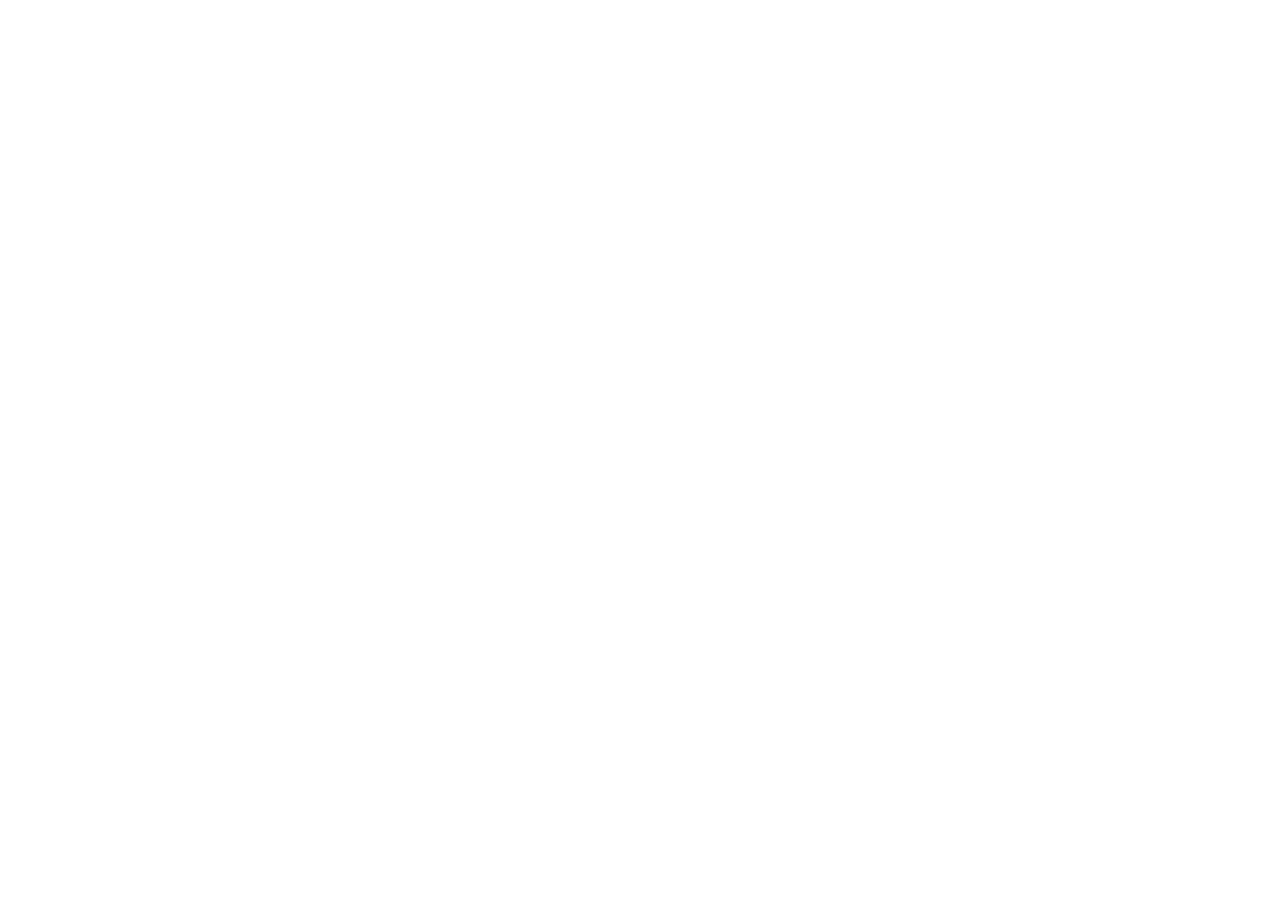
==== index.html @ ce4165e0 "VJP" ====
<!DOCTYPE html>
<html>

    <head>
        <meta charset="UTF-8" />
        <meta name="author" content="Queen of England" />
        <meta name="description" content="The manifest!" />
        <link rel="shortcut icon" href="joku tiedosto" />
        <title>Mata faking QUEEN</title>
        
    </head>  
    
        <body>
            
        </body>
    
 </html>
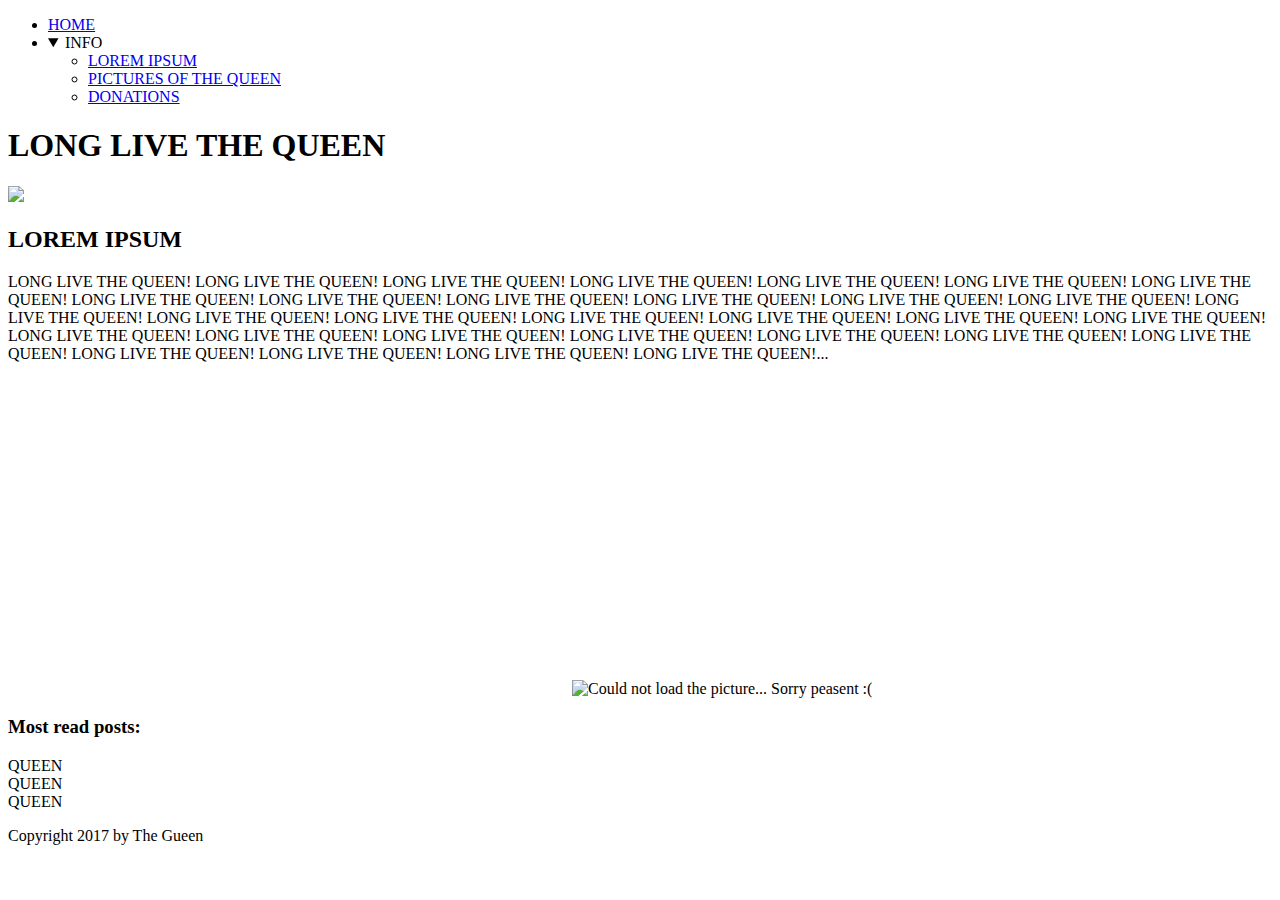
==== commit 8b847ef0: "Muutin tiedoston nimen" ====
--- a/index.html
+++ b/index.html
@@ -2,6 +2,7 @@
 <html>
 
     <head>
+    
         <meta charset="UTF-8" />
         <meta name="author" content="Queen of England" />
         <meta name="description" content="The manifest!" />
@@ -11,6 +12,48 @@
     </head>  
     
         <body>
+        
+            <nav>
+                <ul>
+                    <li>  <a href="#">   HOME  </a>  </li>
+                    <li>
+                        <details open>
+                            <summary>INFO</summary>
+                                <ul>
+                                    <li><a href="#first">LOREM IPSUM</a></li>
+                    <li>  <a href="#">   PICTURES OF THE QUEEN  </a>  </li>
+                    <li>  <a href="#">   DONATIONS  </a>  </li>
+                </ul>
+            </nav>
+            
+            <header>
+                <h1>LONG LIVE THE QUEEN</h1>
+                <img src= assetd/"....png">
+            </header>
+            
+            <section>
+                    <article id="first">
+                    <h2>LOREM IPSUM</h2>
+                    <p>LONG LIVE THE QUEEN! LONG LIVE THE QUEEN! LONG LIVE THE QUEEN! LONG LIVE THE QUEEN! LONG LIVE THE QUEEN! LONG LIVE THE QUEEN! LONG LIVE THE QUEEN! LONG LIVE THE QUEEN! LONG LIVE THE QUEEN! LONG LIVE THE QUEEN! LONG LIVE THE QUEEN! LONG LIVE THE QUEEN! LONG LIVE THE QUEEN! LONG LIVE THE QUEEN! LONG LIVE THE QUEEN! LONG LIVE THE QUEEN! LONG LIVE THE QUEEN! LONG LIVE THE QUEEN! LONG LIVE THE QUEEN! LONG LIVE THE QUEEN! LONG LIVE THE QUEEN! LONG LIVE THE QUEEN! LONG LIVE THE QUEEN! LONG LIVE THE QUEEN! LONG LIVE THE QUEEN! LONG LIVE THE QUEEN! LONG LIVE THE QUEEN! LONG LIVE THE QUEEN! LONG LIVE THE QUEEN! LONG LIVE THE QUEEN! LONG LIVE THE QUEEN!...</p>
+                    <iframe width="560" height="315" src="https://www.youtube.com/embed/yJQRTQJL7jQ" frameborder="0" allowfullscreen></iframe>
+                    <img src="http://ichef.bbci.co.uk/news/624/cpsprodpb/145E7/production/_89313438_queenwine.jpg"
+                    alt="Could not load the picture... Sorry peasent :(" width=500
+                    />
+                    </article>
+            </section>
+            
+            <aside>
+            <article>
+                <h3>Most read posts:</h3>
+                <li> QUEEN </li>
+                <li> QUEEN </li>
+                <li> QUEEN </li>
+            </aside>
+            </article>
+            
+            <footer>
+                <p>Copyright 2017 by The Gueen </p>
+            </footer>
             
         </body>
     
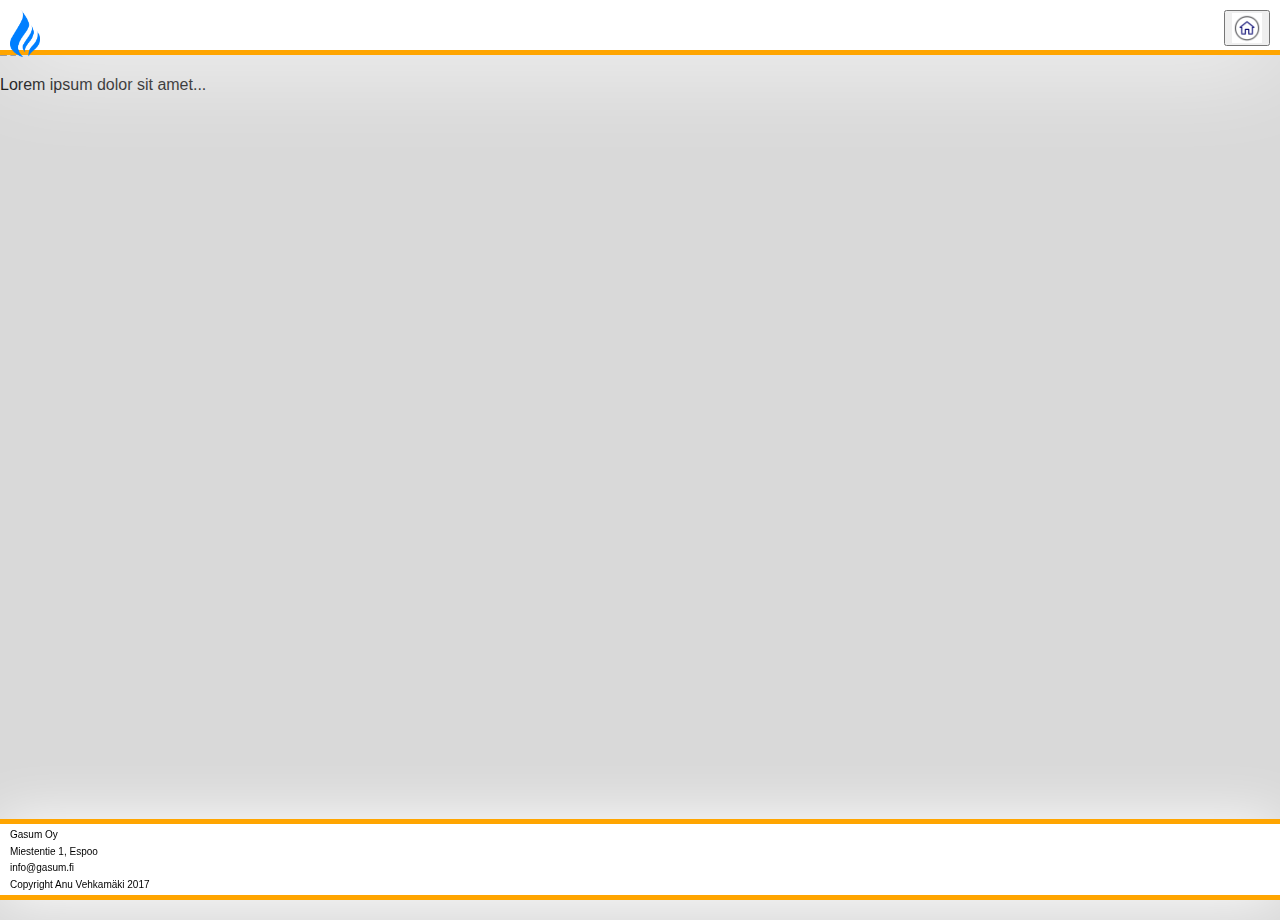
==== commit 3317f7b1: "nettisivut" ====
--- a/index.html
+++ b/index.html
@@ -1,60 +1,68 @@
 <!DOCTYPE html>
 <html>
-
     <head>
-    
+        
         <meta charset="UTF-8" />
-        <meta name="author" content="Queen of England" />
-        <meta name="description" content="The manifest!" />
-        <link rel="shortcut icon" href="joku tiedosto" />
-        <title>Mata faking QUEEN</title>
+        <meta name="description" content="Maakaasukampanjasivut">
+        <meta name="keywords" content="maakaasu, kampanja, energia, uusiutumaton, kampanjasivut, gasum">
+        <meta name="author" content="Anu Vehkamäki">
+        
+        <link href="https://fonts.googleapis.com/css?family=Slabo+27px" rel="stylesheet">
+                
+        <meta name="viewport" content="width=device-width, initial-scale=1.0">
+        
+        <!-- Favicon ikoni verkkosivuilla -->
+        <link rel="icon" href="images.png">
+        <!-- Favicon ikoni mobiilisivuilla -->
+        <link rel="apple-touch-icon-precomposed" href="apple-touch-icon-precomposed.png">
+        
+        <title>Maakaasukampanja</title>
+        
+        <!-- Poistaa CSS:n oletusasetukset-->
+        <link rel="stylesheet" type="text/css" href="normalize.css">
+        
+        <!-- Liittää CSS-stylesheetin HTML koodiin-->
+        <link rel="stylesheet" type="text/css" href="stylesheet.css">
         
     </head>  
+
+
+<body> 
+            
+        <div id="header">
+        
+            <img class="logo" src="naturalgaslogo.png">
+            
+			<div class="dropdown">
+                  <button class="dropbtn"><img class="menu" src="home2.png"></button>
+                  <div class="dropdown-content" style="right: 0px; left: auto;">
+                    <b href="index.html">Etusivu</b>
+                    <a href="kampanja.html">Kampanja</a>
+                    <a href="ajankohtaista.htm l">Ajankohtaista</a>
+            </div>
+        </div>
+        </div>
+		
+    <div id="content">
+		
+		<div id="helsinki">
+			<img src="helsinki.jpg" />
+		</div> 
+    </div>
     
-        <body>
+    <div id="lämpö">
+			<p>Lorem ipsum dolor sit amet...</p>
+		</div>
+    
+    <div id="footer">
+        <div id="foottext">
+                <p>Gasum Oy</p>
+                <p>Miestentie 1, Espoo</p>
+                <p>info@gasum.fi</p>
+                <p>Copyright Anu Vehkamäki 2017</p>
+        </div>
+    </div>
         
-            <nav>
-                <ul>
-                    <li>  <a href="#">   HOME  </a>  </li>
-                    <li>
-                        <details open>
-                            <summary>INFO</summary>
-                                <ul>
-                                    <li><a href="#first">LOREM IPSUM</a></li>
-                    <li>  <a href="#">   PICTURES OF THE QUEEN  </a>  </li>
-                    <li>  <a href="#">   DONATIONS  </a>  </li>
-                </ul>
-            </nav>
-            
-            <header>
-                <h1>LONG LIVE THE QUEEN</h1>
-                <img src= assetd/"....png">
-            </header>
-            
-            <section>
-                    <article id="first">
-                    <h2>LOREM IPSUM</h2>
-                    <p>LONG LIVE THE QUEEN! LONG LIVE THE QUEEN! LONG LIVE THE QUEEN! LONG LIVE THE QUEEN! LONG LIVE THE QUEEN! LONG LIVE THE QUEEN! LONG LIVE THE QUEEN! LONG LIVE THE QUEEN! LONG LIVE THE QUEEN! LONG LIVE THE QUEEN! LONG LIVE THE QUEEN! LONG LIVE THE QUEEN! LONG LIVE THE QUEEN! LONG LIVE THE QUEEN! LONG LIVE THE QUEEN! LONG LIVE THE QUEEN! LONG LIVE THE QUEEN! LONG LIVE THE QUEEN! LONG LIVE THE QUEEN! LONG LIVE THE QUEEN! LONG LIVE THE QUEEN! LONG LIVE THE QUEEN! LONG LIVE THE QUEEN! LONG LIVE THE QUEEN! LONG LIVE THE QUEEN! LONG LIVE THE QUEEN! LONG LIVE THE QUEEN! LONG LIVE THE QUEEN! LONG LIVE THE QUEEN! LONG LIVE THE QUEEN! LONG LIVE THE QUEEN!...</p>
-                    <iframe width="560" height="315" src="https://www.youtube.com/embed/yJQRTQJL7jQ" frameborder="0" allowfullscreen></iframe>
-                    <img src="http://ichef.bbci.co.uk/news/624/cpsprodpb/145E7/production/_89313438_queenwine.jpg"
-                    alt="Could not load the picture... Sorry peasent :(" width=500
-                    />
-                    </article>
-            </section>
-            
-            <aside>
-            <article>
-                <h3>Most read posts:</h3>
-                <li> QUEEN </li>
-                <li> QUEEN </li>
-                <li> QUEEN </li>
-            </aside>
-            </article>
-            
-            <footer>
-                <p>Copyright 2017 by The Gueen </p>
-            </footer>
-            
-        </body>
+    </body>
     
- </html>+</html>--- a/stylesheet.css
+++ b/stylesheet.css
@@ -0,0 +1,133 @@
+html,
+body {
+    min-height: 100%;
+    min-width: 100%;
+	padding-top: 20px;
+	background-color: #D9D9D9;
+}
+
+#header {
+    background-color: white;
+    width: 100%;
+    max-height: 50px;
+    box-shadow: 0px 1px 100px white;
+    border-bottom: 5px solid orange;
+    position:fixed;
+    top:0px;
+}
+
+.logo {
+    width: 30px;
+    height: auto;
+    margin: 0;
+    padding: 10px;
+    }
+
+.menu {
+    float: right;
+    width: 30px;
+    height: auto;
+    background-color: white;
+      }
+
+<style>
+
+        .dropbtn {
+            color: black;
+            border: none;
+            cursor: pointer;
+            background-color: #D9D9D9;
+        }
+        
+
+        .dropdown {
+            float: right;
+            position: relative;
+            display: inline-block;
+            margin-top: 10px;
+            margin-right: 10px;
+        }
+
+        .dropdown-content {
+            display: none;
+            position: absolute;
+            background-color: #D9D9D9;
+            min-width: 50px;
+            box-shadow: 0px 1px 60px 0px white;
+            z-index: 1;
+        }
+
+        .dropdown-content a {
+            color: white;
+            font-size: 13px;
+            padding: 5px 13px;
+            text-decoration: none;
+            display: block;
+        }
+
+        .dropdown-content b{
+            color: #127ade;
+            font-size: 13px;
+            padding: 5px 13px;
+            text-decoration: none;
+            display: block;
+        }
+
+        .dropdown-content a:hover {
+            background-color: #127ade;
+        }
+
+        .dropdown:hover .dropdown-content {
+            display: block;
+        }
+
+</style>
+
+
+#wrapper h3 {
+	color: #fff;
+	line-height: 40px;
+}
+
+#wrapper a {
+	color: #fff;
+	text-decoration: none;
+}
+
+#helsinki img{
+    max-width: 350px;
+    height: auto;
+}
+
+
+#footer {
+    width: 100%;
+    max-height: 95px;
+    background-color: white;
+    color: black;
+    box-shadow: 0px 1px 60px 0px white;
+    font-size: 10px;
+    margin-left: 0px;
+    padding: 0;
+    border-bottom: 5px solid orange;
+    border-top: 5px solid orange;
+    border-color: orange;
+    /** Saa footerin pysymään sivun alalaidassa**/
+    position:fixed;
+    bottom:0;
+}
+
+#foottext {
+    margin-top: 5px;
+}
+
+#footer p{
+    margin-left: 10px;
+    margin-top: 0px;
+    margin-bottom: 5px;
+}
+
+
+
+
+
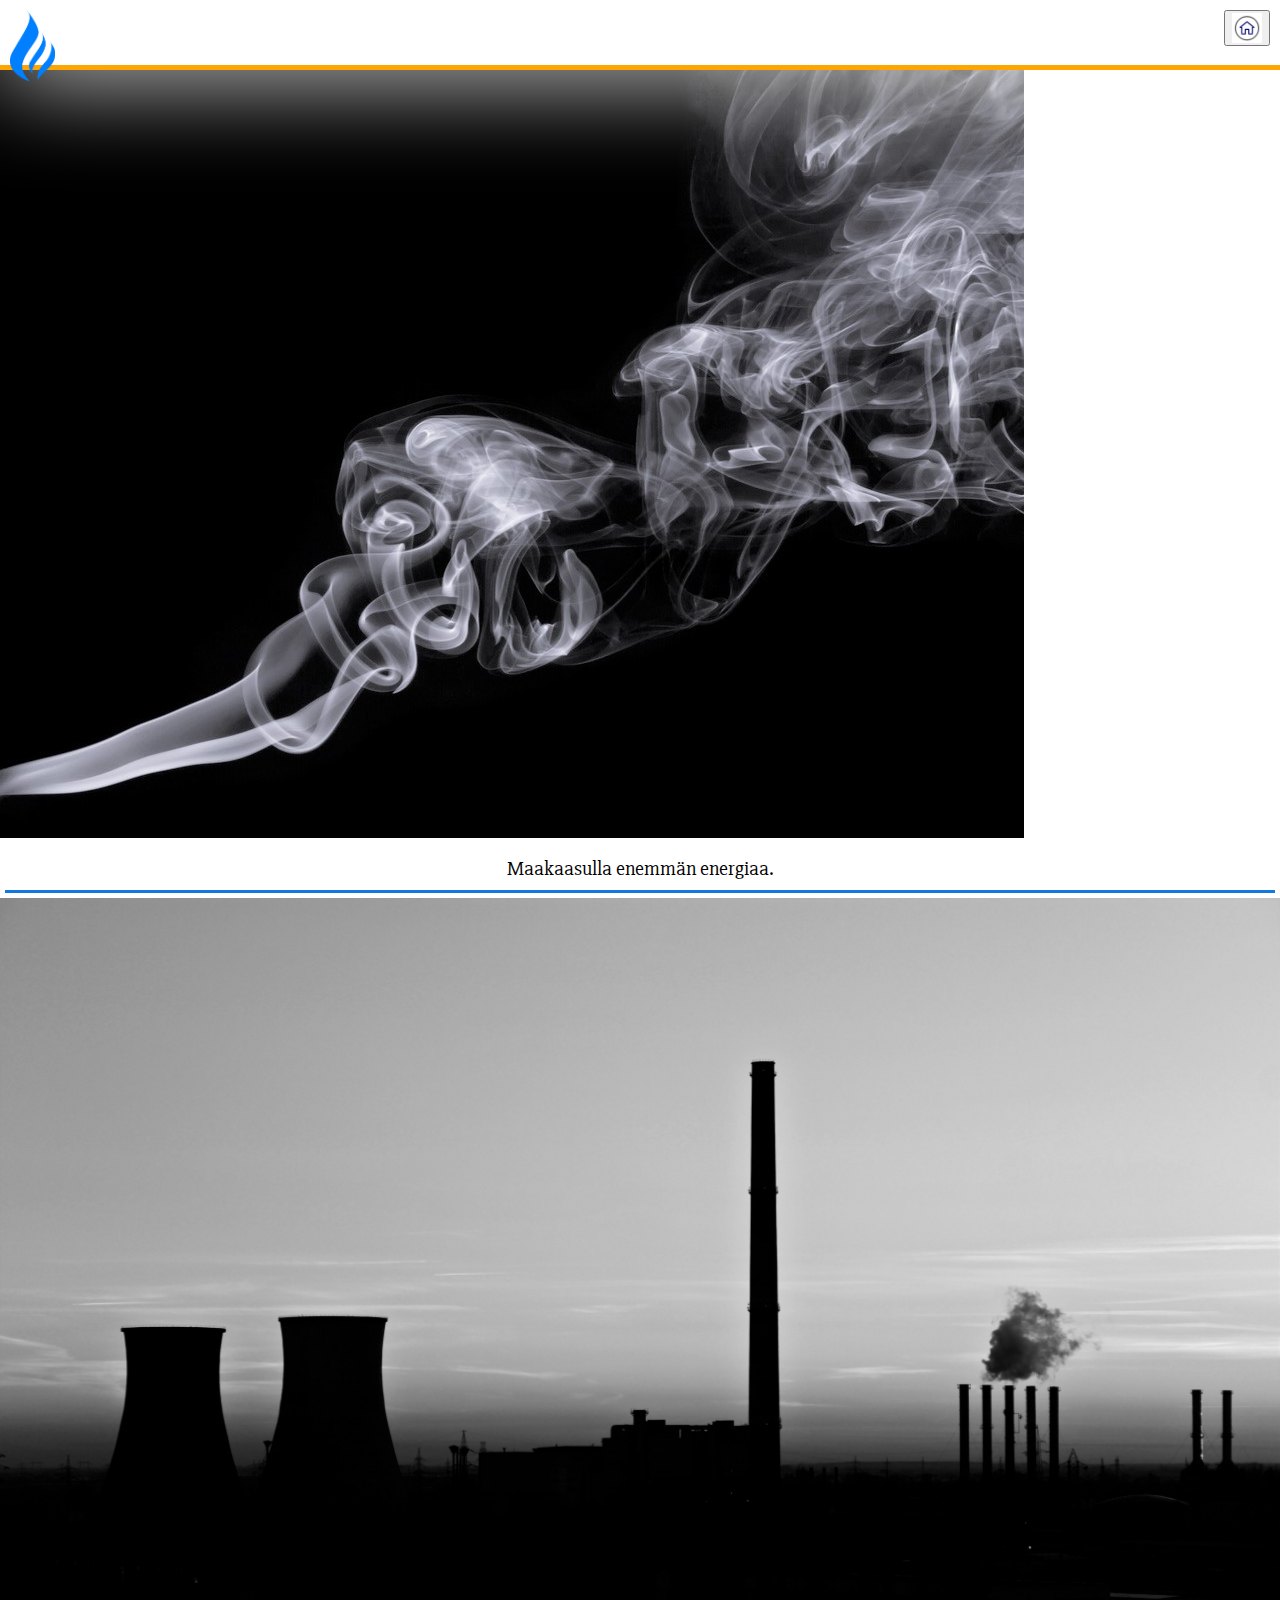
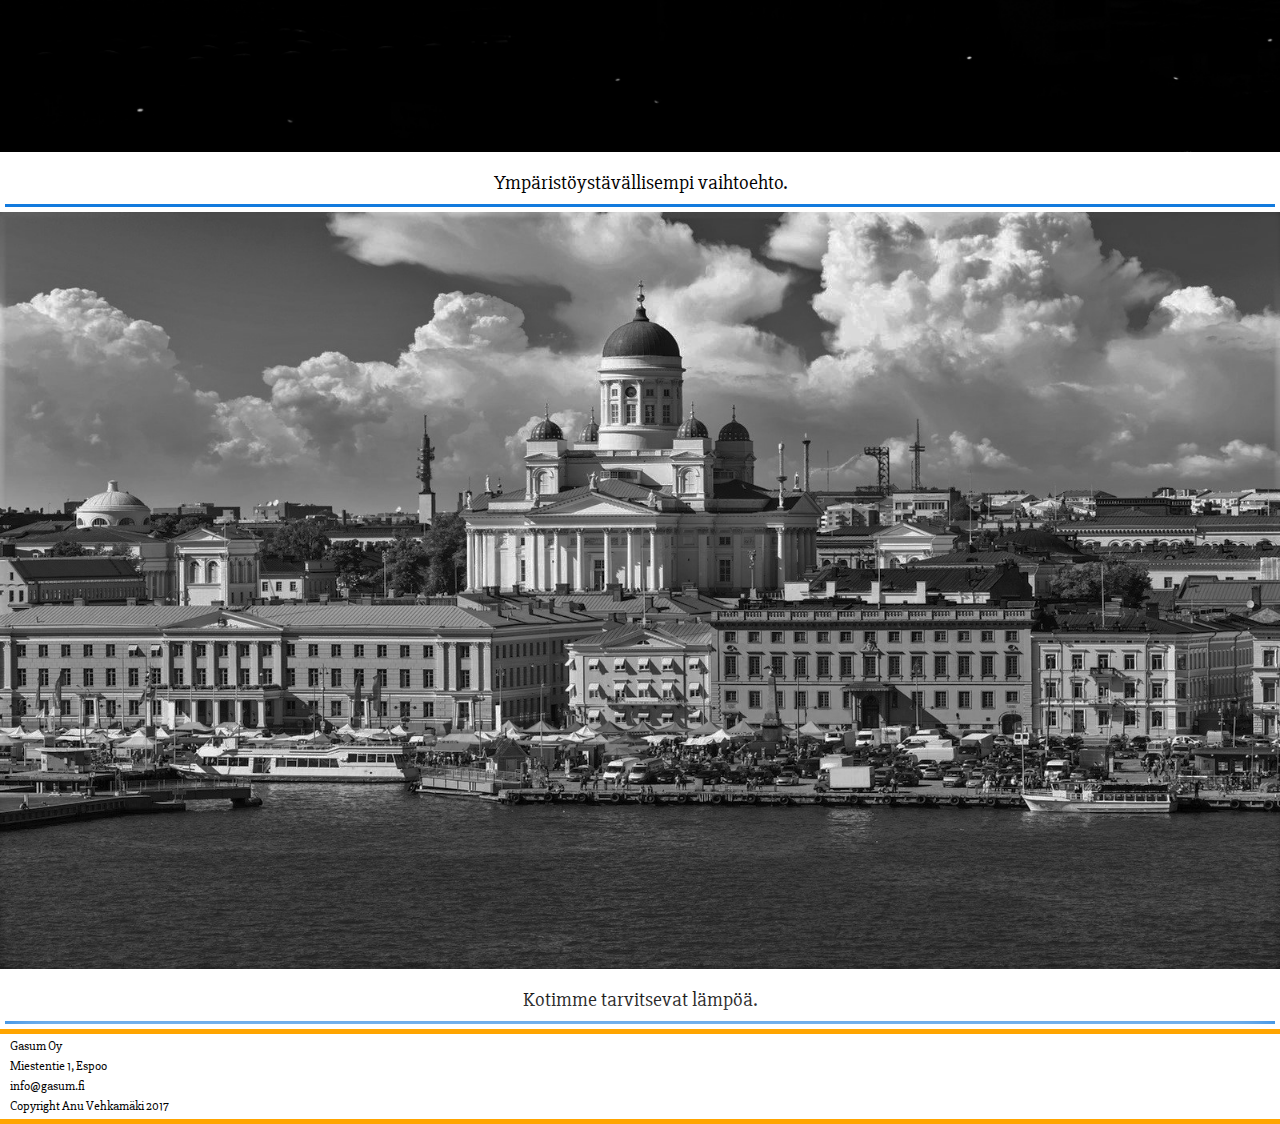
==== commit bfe78d5c: "lo" ====
--- a/index.html
+++ b/index.html
@@ -32,7 +32,14 @@
         <div id="header">
         
             <img class="logo" src="naturalgaslogo.png">
+           
+        <!--
+        <div class="maakaasu">
+			<p>MAAKAASU- Energiaa nyt.</p>
+		</div> 
             
+    -->
+    
 			<div class="dropdown">
                   <button class="dropbtn"><img class="menu" src="home2.png"></button>
                   <div class="dropdown-content" style="right: 0px; left: auto;">
@@ -45,14 +52,37 @@
 		
     <div id="content">
 		
+        <div id="savu">
+			<img src="gas.jpg" />
+		</div> 
+    
+    <div id="maakaasu">
+			<p>Maakaasulla enemmän energiaa.</p>
+		</div>
+        
 		<div id="helsinki">
-			<img src="helsinki.jpg" />
+    
+    <div id="tehdas">
+			<img src="p%C3%A4%C3%A4st%C3%B6t.jpeg" />
 		</div> 
-    </div>
+        
+    <div id="päästöt">
+			<p>Ympäristöystävällisempi vaihtoehto.</p>
+		</div>
+    
+    <img src="helsinkimobile.jpg" />
+		</div> 
     
     <div id="lämpö">
-			<p>Lorem ipsum dolor sit amet...</p>
-		</div>
+			<p>Kotimme tarvitsevat lämpöä.</p>
+		</div>    
+            
+            
+        
+        
+        
+    
+    </div>
     
     <div id="footer">
         <div id="foottext">
--- a/stylesheet.css
+++ b/stylesheet.css
@@ -3,25 +3,33 @@
     min-height: 100%;
     min-width: 100%;
 	padding-top: 20px;
-	background-color: #D9D9D9;
+	background-color: white;
+    margin-top: 15px;
 }
 
 #header {
     background-color: white;
     width: 100%;
-    max-height: 50px;
+    max-height: 65px;
     box-shadow: 0px 1px 100px white;
     border-bottom: 5px solid orange;
     position:fixed;
-    top:0px;
+    top: 0;
 }
 
 .logo {
-    width: 30px;
+    width: 45px;
     height: auto;
     margin: 0;
     padding: 10px;
     }
+/**
+.maakaasu p{
+    width: 30px;
+    font-size: 15px;
+    float: left;
+}
+**/
 
 .menu {
     float: right;
@@ -51,24 +59,26 @@
         .dropdown-content {
             display: none;
             position: absolute;
-            background-color: #D9D9D9;
+            background-color: white;
             min-width: 50px;
-            box-shadow: 0px 1px 60px 0px white;
+            border: 3px solid black;
+            box-shadow: 0px 1px 60px 0px black;
             z-index: 1;
+            font-family: 'Slabo 27px', serif;
         }
 
         .dropdown-content a {
-            color: white;
-            font-size: 13px;
-            padding: 5px 13px;
+            color: black;
+            font-size: 20px;
+            padding: 15px 18px;
             text-decoration: none;
             display: block;
         }
 
         .dropdown-content b{
             color: #127ade;
-            font-size: 13px;
-            padding: 5px 13px;
+            font-size: 20px;
+            padding: 15px 18px;
             text-decoration: none;
             display: block;
         }
@@ -94,10 +104,21 @@
 	text-decoration: none;
 }
 
-#helsinki img{
-    max-width: 350px;
+#content img {
+    max-width: 100%;
+    min-width: 300px;
     height: auto;
 }
+
+#content p {
+    font-size: 20px;
+    text-align: center;
+    margin: 5px;
+    padding: 10px;
+    border-bottom: 3px solid #127ade;
+    font-family: 'Slabo 27px', serif;
+}
+
 
 
 #footer {
@@ -106,19 +127,17 @@
     background-color: white;
     color: black;
     box-shadow: 0px 1px 60px 0px white;
-    font-size: 10px;
-    margin-left: 0px;
-    padding: 0;
+    font-size: 13px;
     border-bottom: 5px solid orange;
     border-top: 5px solid orange;
-    border-color: orange;
     /** Saa footerin pysymään sivun alalaidassa**/
-    position:fixed;
+    position: relative;
     bottom:0;
 }
 
 #foottext {
     margin-top: 5px;
+    font-family: 'Slabo 27px', serif;
 }
 
 #footer p{
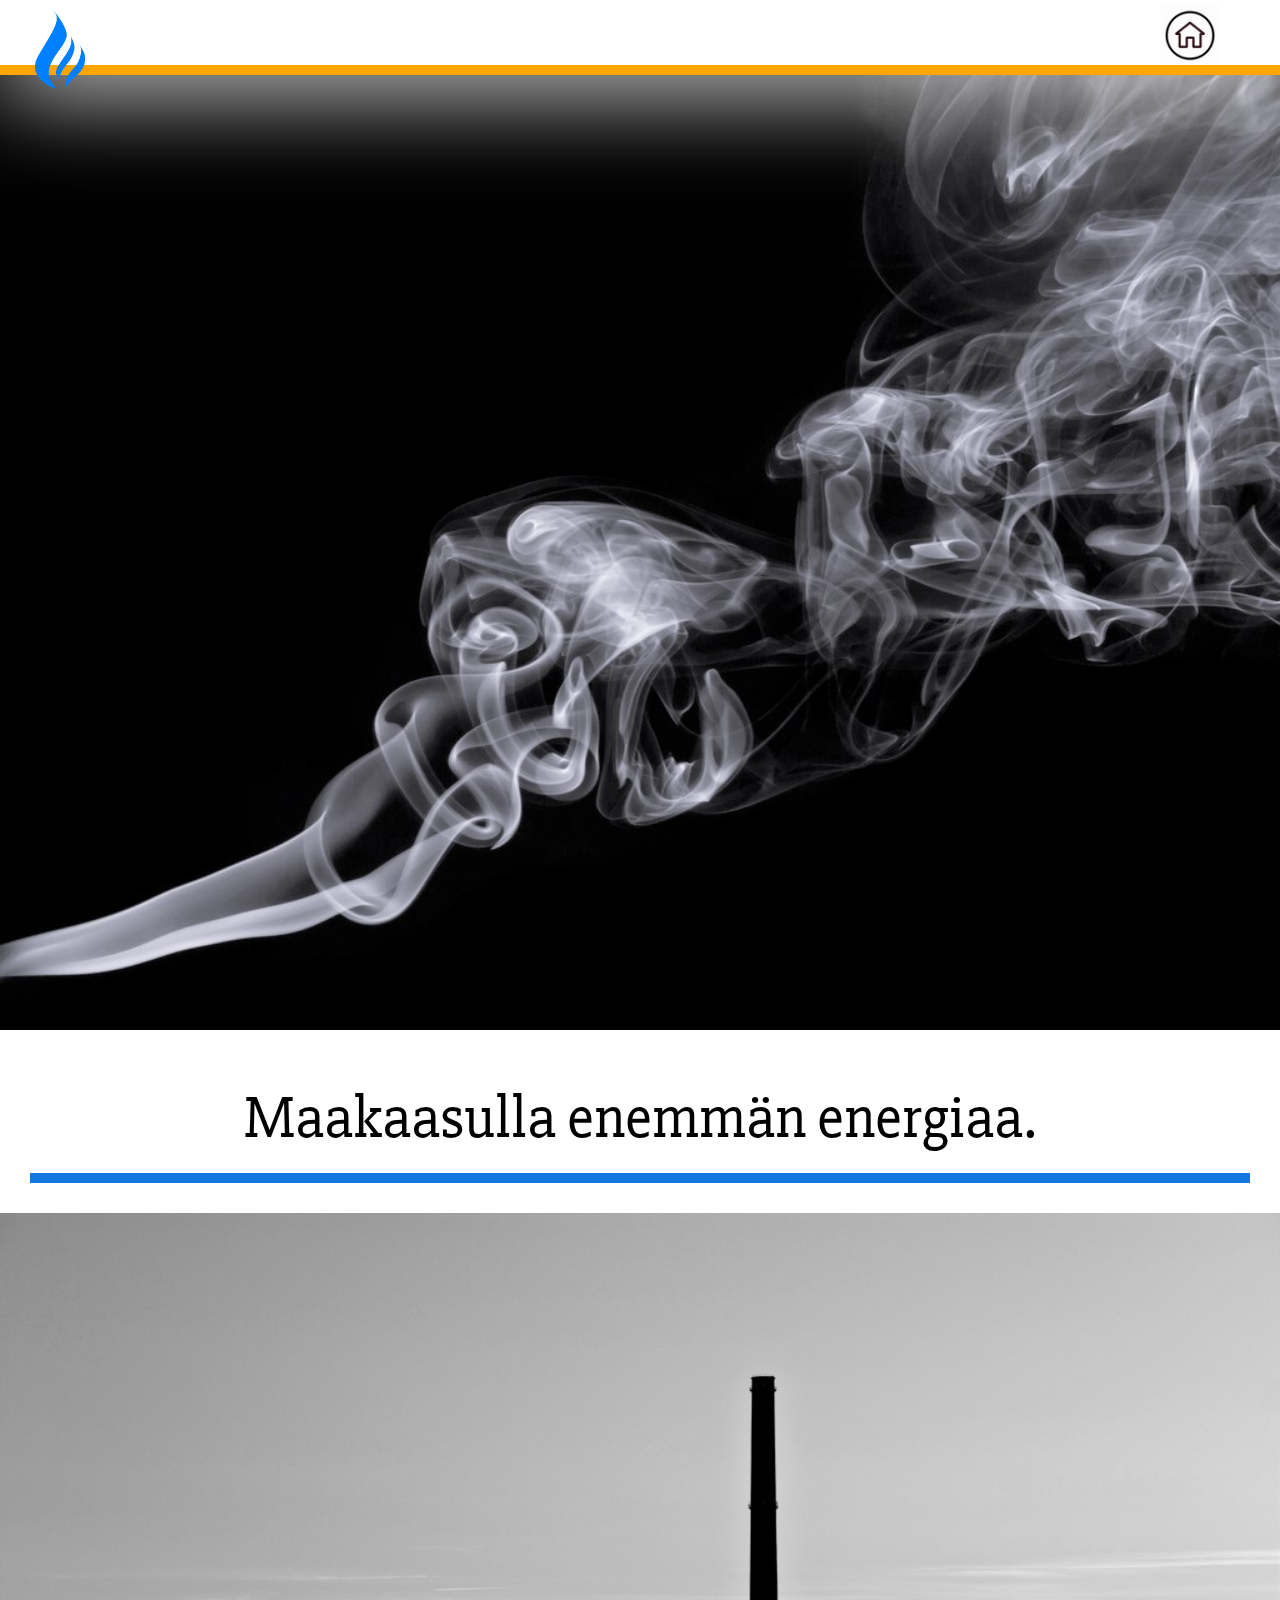
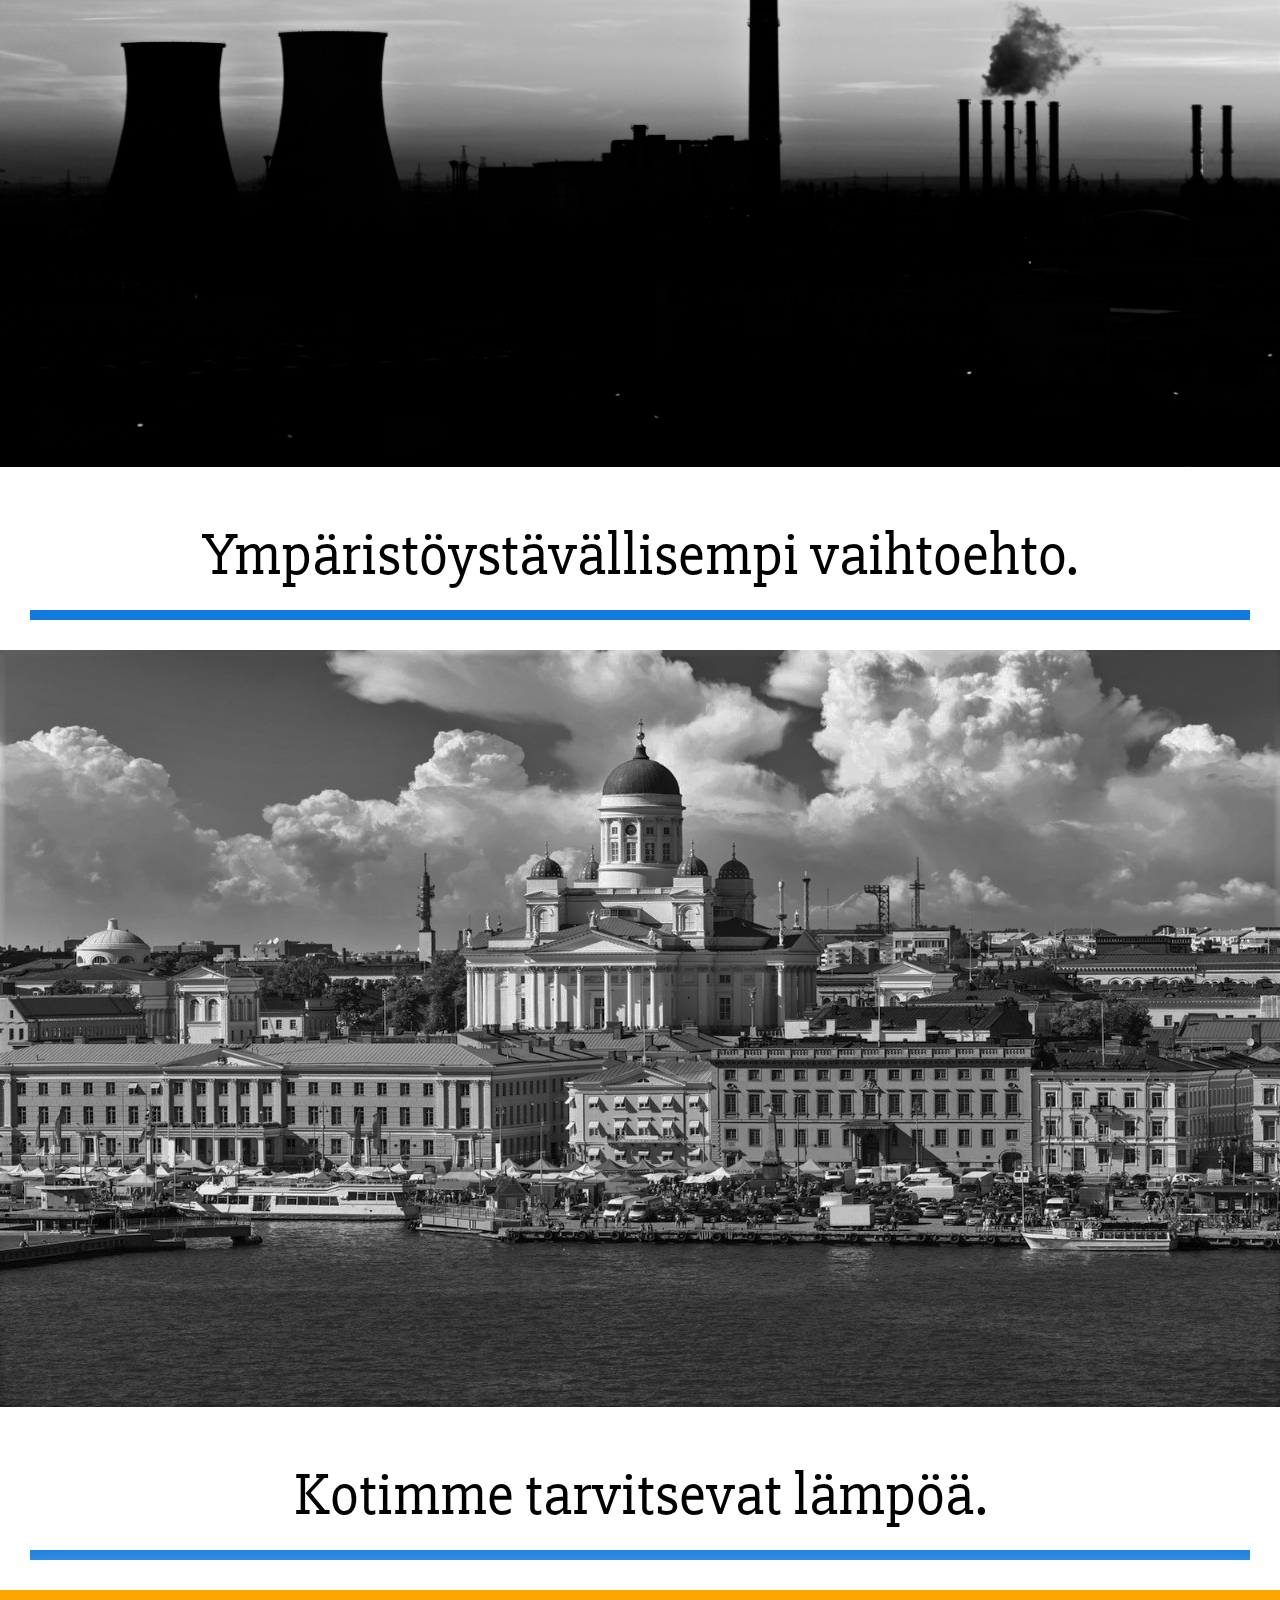
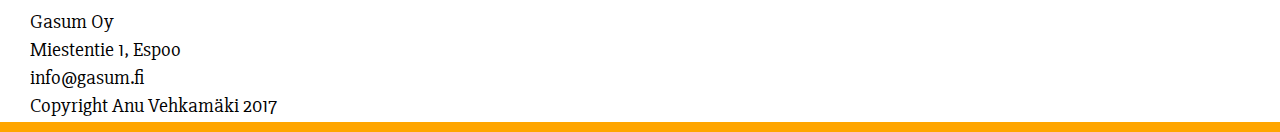
==== commit 24535638: "hmm" ====
--- a/index.html
+++ b/index.html
@@ -7,6 +7,7 @@
         <meta name="keywords" content="maakaasu, kampanja, energia, uusiutumaton, kampanjasivut, gasum">
         <meta name="author" content="Anu Vehkamäki">
         
+        <!--Fontti-->
         <link href="https://fonts.googleapis.com/css?family=Slabo+27px" rel="stylesheet">
                 
         <meta name="viewport" content="width=device-width, initial-scale=1.0">
@@ -33,55 +34,49 @@
         
             <img class="logo" src="naturalgaslogo.png">
            
-        <!--
-        <div class="maakaasu">
-			<p>MAAKAASU- Energiaa nyt.</p>
-		</div> 
-            
-    -->
-    
+            <!--"dropdown"-valikko-->
 			<div class="dropdown">
-                  <button class="dropbtn"><img class="menu" src="home2.png"></button>
+                  <div class="dropbtn"><img class="menu" src="home.png"></div>
                   <div class="dropdown-content" style="right: 0px; left: auto;">
                     <b href="index.html">Etusivu</b>
                     <a href="kampanja.html">Kampanja</a>
-                    <a href="ajankohtaista.htm l">Ajankohtaista</a>
+                    <a href="ajankohtaista.html">Ajankohtaista</a>
             </div>
         </div>
         </div>
 		
     <div id="content">
 		
+        <!--Kuva-->
         <div id="savu">
 			<img src="gas.jpg" />
 		</div> 
     
-    <div id="maakaasu">
+        <!--Teksti-->
+        <div id="maakaasu">
 			<p>Maakaasulla enemmän energiaa.</p>
 		</div>
         
-		<div id="helsinki">
-    
-    <div id="tehdas">
+        <!--Kuva-->
+        <div id="tehdas">
 			<img src="p%C3%A4%C3%A4st%C3%B6t.jpeg" />
 		</div> 
         
-    <div id="päästöt">
+        <!--Teksti-->
+        <div id="päästöt">
 			<p>Ympäristöystävällisempi vaihtoehto.</p>
 		</div>
     
-    <img src="helsinkimobile.jpg" />
+        <!--Kuva-->
+        <div id="helsinki">
+        <img src="helsinkimobile.jpg" />
 		</div> 
     
-    <div id="lämpö">
+        <!--Teksti-->
+        <div id="lämpö">
 			<p>Kotimme tarvitsevat lämpöä.</p>
 		</div>    
             
-            
-        
-        
-        
-    
     </div>
     
     <div id="footer">
--- a/stylesheet.css
+++ b/stylesheet.css
@@ -1,3 +1,5 @@
+/** Yleisesti verkkosivujen CSS koodit sekä etusivun CSS koodit **/
+
 html,
 body {
     min-height: 100%;
@@ -23,21 +25,15 @@
     margin: 0;
     padding: 10px;
     }
-/**
-.maakaasu p{
-    width: 30px;
-    font-size: 15px;
-    float: left;
-}
-**/
 
 .menu {
     float: right;
-    width: 30px;
+    width: 45px;
     height: auto;
     background-color: white;
       }
 
+/** Asettaa valikon tyylit ja "layoutin"**/
 <style>
 
         .dropbtn {
@@ -61,6 +57,7 @@
             position: absolute;
             background-color: white;
             min-width: 50px;
+            margin-top: 43px;
             border: 3px solid black;
             box-shadow: 0px 1px 60px 0px black;
             z-index: 1;
@@ -146,7 +143,204 @@
     margin-bottom: 5px;
 }
 
-
-
-
-
+/** "Kampanja"-sivun CSS koodit **/
+
+#jalostamo {
+    max-width: 100%;
+    min-width: 300px;
+    height: auto;
+    padding-bottom: 6px;
+    border-bottom: 3px solid #127ade;
+}
+
+#textcontainer {
+    margin: 25px;
+    font-family: 'Slabo 27px', serif;
+    word-break: normal;
+}
+
+#kampanjajuliste img {
+    max-width: 100%;
+    min-width: 300px;
+    height: auto;
+    padding-top: 10px;
+    border-top: 3px solid #127ade;
+}
+
+
+/** "Ajankohtaista"-sivun CSS koodit **/
+
+/** UUTISIKKUNA TÄHÄN **/
+
+#uutiset p{
+    font-family: 'Slabo 27px', serif;
+    padding-top: 15px;
+    padding-left: 15px;
+}
+
+#video iframe{
+    max-width: 100%;
+    min-width: 300px;
+    height: auto;
+    margin-top: 10px;
+    margin-bottom: 10px;
+    border-top: 3px solid #127ade;
+    border-bottom: 3px solid #127ade;
+    padding-top: 5px;
+    padding-bottom: 5px;
+}
+
+
+/** Tietokoneruudulle tarkoitettu koodi breakpontilla**/
+@media only screen and (min-width: 768px) {
+    
+        #header {
+            height: 130px;
+            box-shadow: 0px 10px 100px white;
+            border-bottom: 10px solid orange;
+    }
+
+        .logo {
+            width: 50px;
+            height: auto;
+            margin-left: 25px;
+            padding: 10px;
+        }
+
+        .menu {
+            width: 60px;
+          }
+
+        .dropdown {
+                margin-top: 5px;
+                margin-right: 60px;
+            }
+
+            .dropdown-content {
+                min-width: 200px;
+                box-shadow: 0px 5px 90px 0px black;
+                margin-top: 56px;
+            }
+
+            .dropdown-content a {
+                font-size: 30px;
+                padding: 15px 22px;
+            }
+
+            .dropdown-content b{
+                font-size: 30px;
+                padding: 15px 22px;
+            }
+
+        #content img {
+            min-width: 100%;
+            height: auto;
+         }
+
+        #content p {
+            font-size: 60px;
+            text-align: center;
+            margin: 30px;
+            padding: 20px;
+            border-bottom: 10px solid #127ade;
+        }
+
+        #footer {
+            width: 100%;
+            max-height: 200px;
+            min-height:100px; 
+            font-size: 20px;
+            border-bottom: 10px solid orange;
+            border-top: 10px solid orange;
+        }
+
+        #foottext {
+            margin-top: 10px;
+            margin-bottom: 5px;
+        }
+
+        #footer p{
+            margin-left: 30px;
+            margin-bottom: 5px;
+        }
+
+        /** "Kampanja"-sivun CSS koodit isommalla näytöllä **/
+
+        #jalostamo {
+            width: 100%;
+            height: auto;
+            padding-bottom: 6px;
+            border-bottom: 6px solid #127ade;
+        }
+
+        #textcontainer {
+            width: 50%;
+            font-size: 20px;
+            margin: 30px;
+            margin-left: 50px;
+            float: left
+        }
+
+        #textcontainer h2 {
+            font-size: 30px;
+        }
+
+        #textcontainer article {
+            font-size: 20px;
+        }
+
+        #kampanjajuliste img {
+            max-width: 100%;
+            min-width: 300px;
+            height: auto;
+            margin: 20px;
+            margin-right: 50px;
+            padding: 10px;
+            border: 6px solid #127ade;
+            float: right;
+        }
+    
+        #footer {
+            clear:both;
+        }
+                
+        #uutiset p{
+            float: center;
+            padding-top: 25px;
+            padding-left: 15px;
+            font-size: 30px;
+        }
+
+        /** "Ajankohtaista"-sivun CSS koodit isommalla näytöllä **/
+
+        #uutiset p{
+            float: center;
+            padding-top: 25px;
+            padding-left: 15px;
+            font-size: 30px;
+        }
+
+        #video iframe{
+            align-content: center;
+            width: 100%;
+            height: auto;
+            margin-top: 10px;
+            margin-bottom: 30px;
+            border-top: 6px solid #127ade;
+            border-bottom: 6px solid #127ade;
+            padding-top: 10px;
+            padding-bottom: 10px;
+        }    
+    
+    
+}
+
+
+
+
+
+
+
+
+
+
